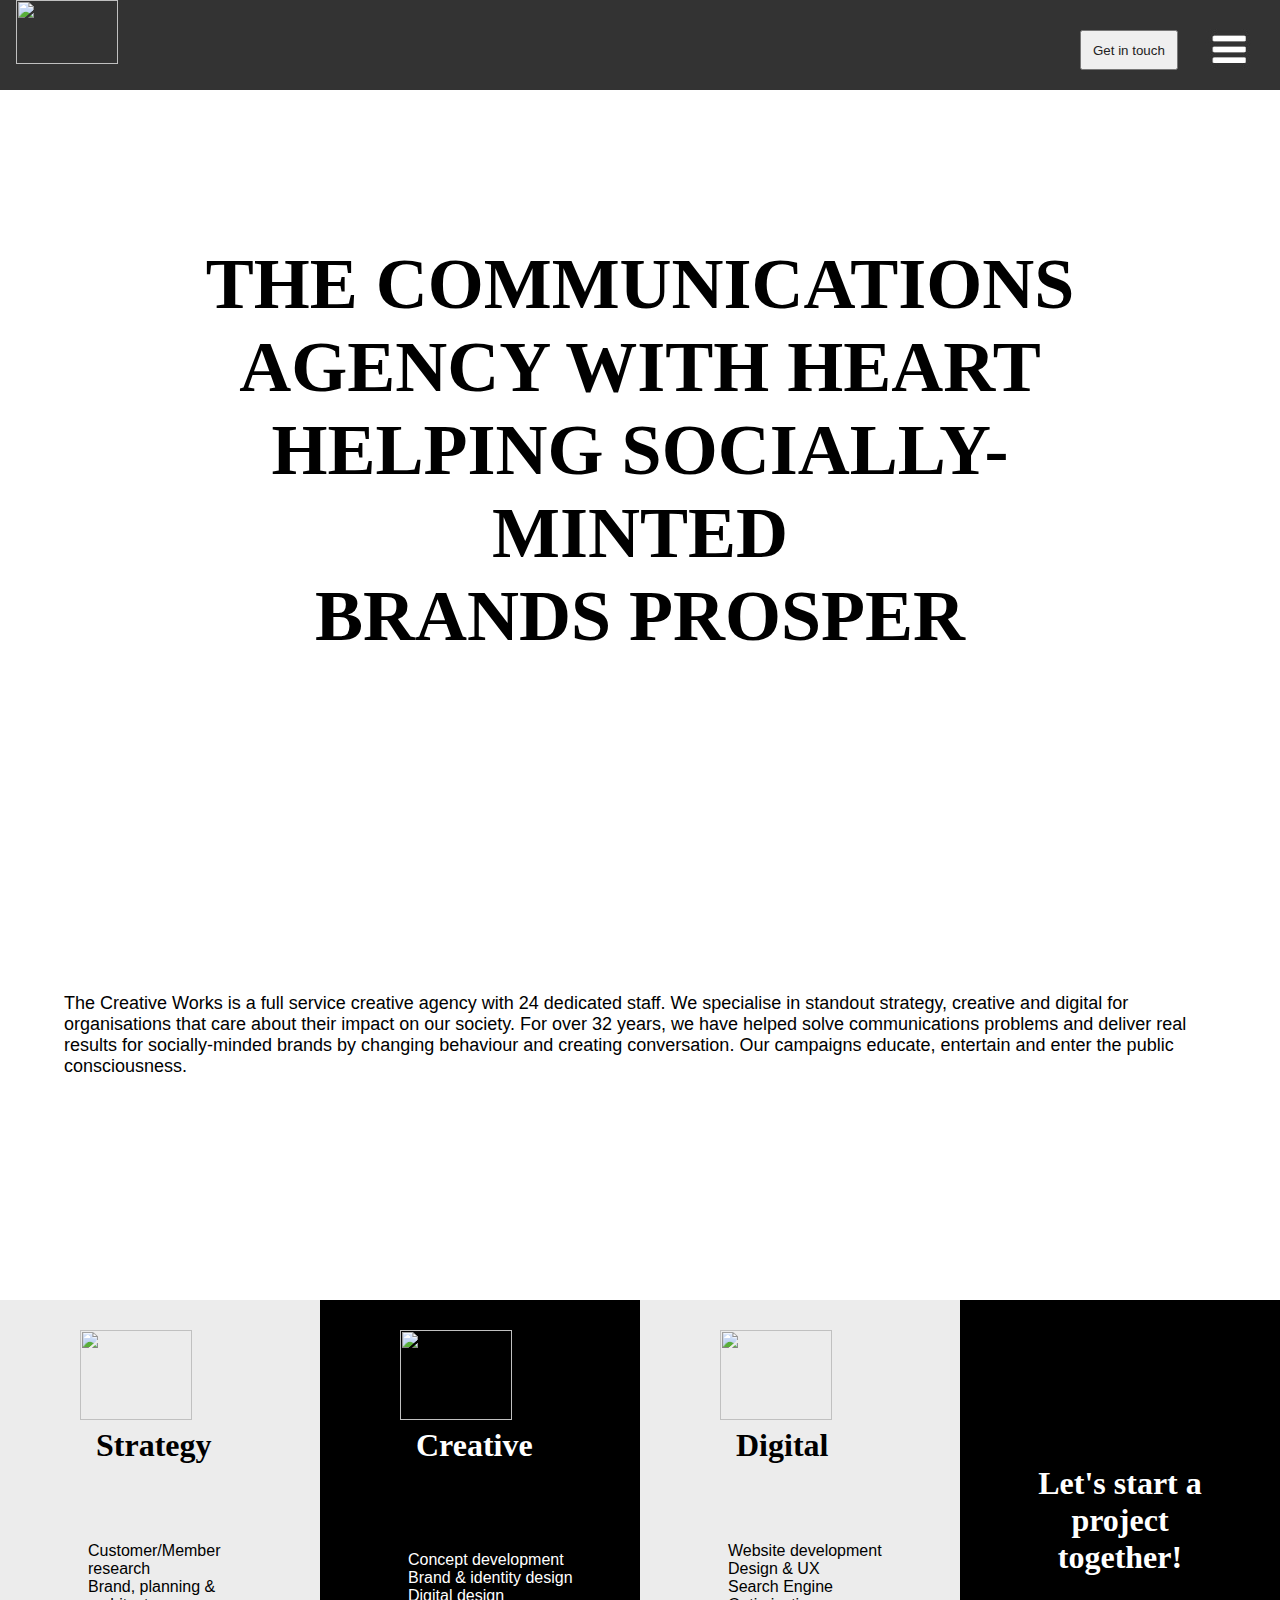
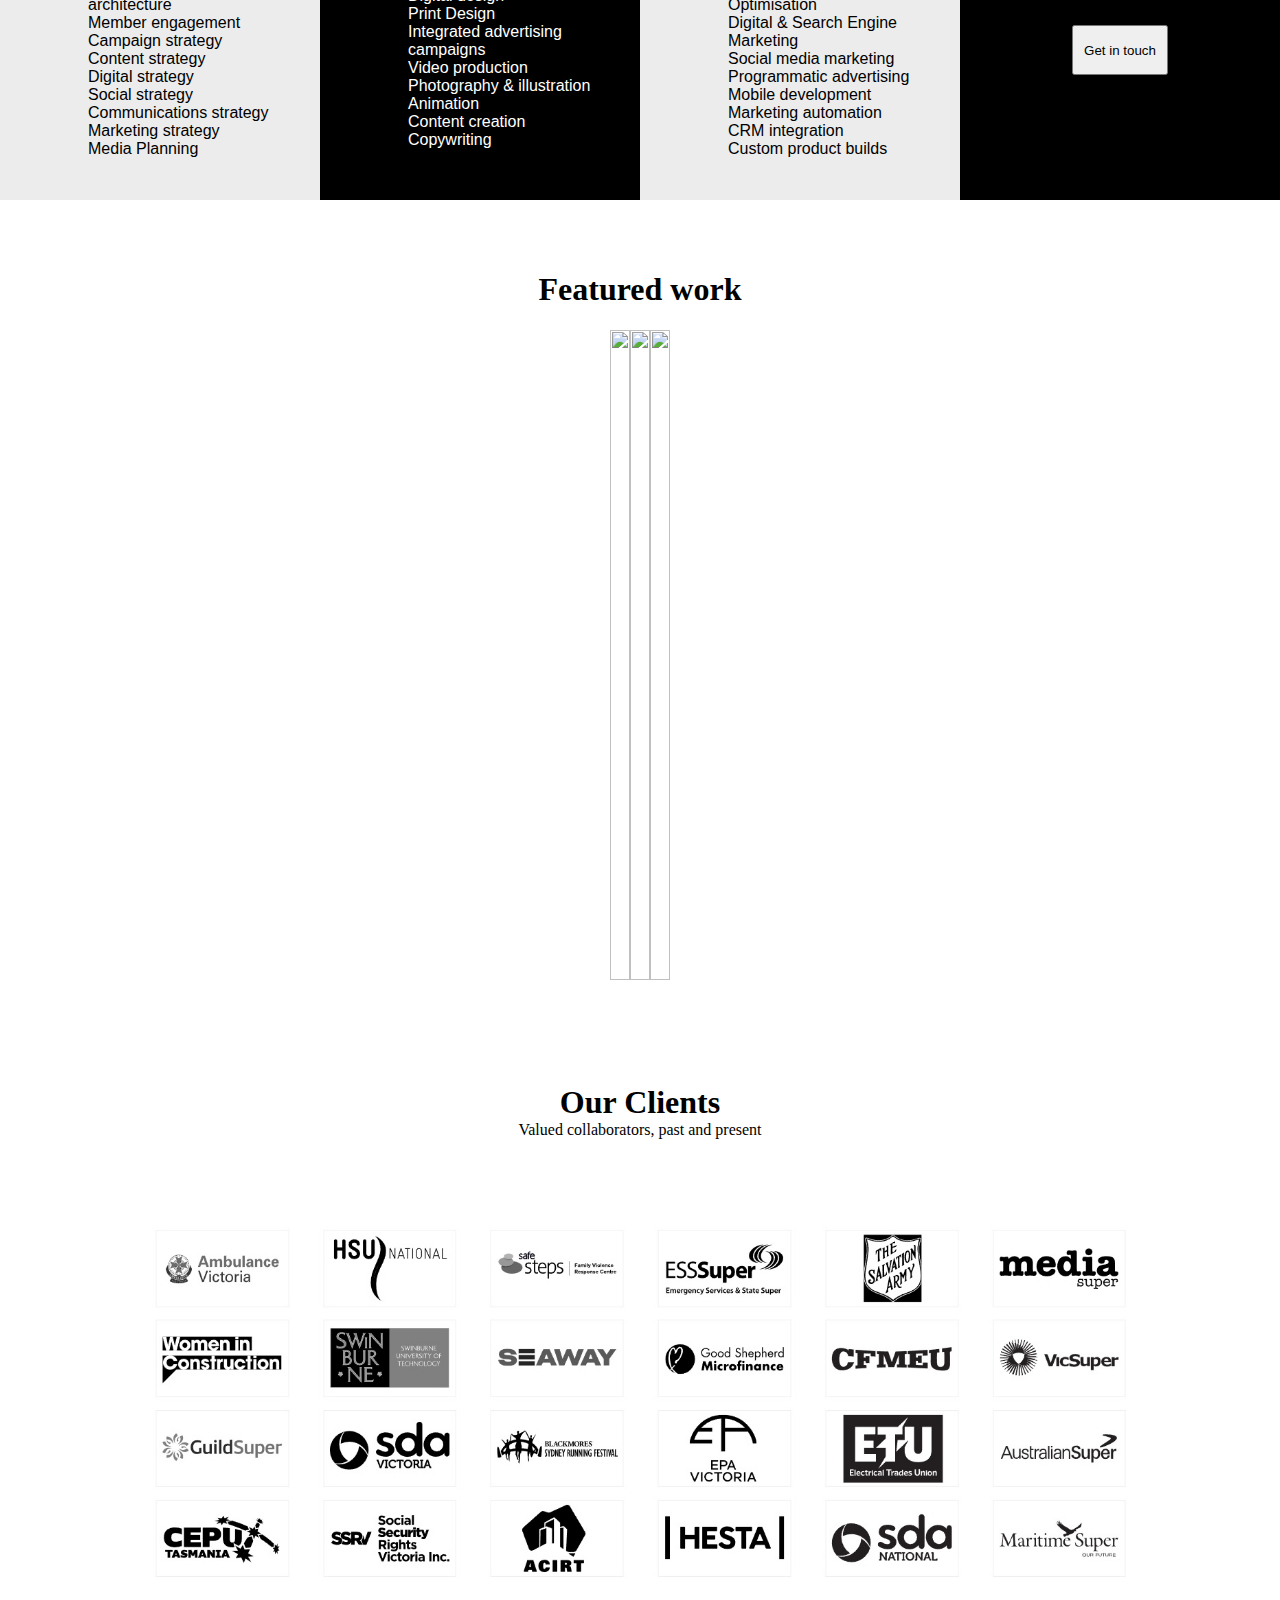
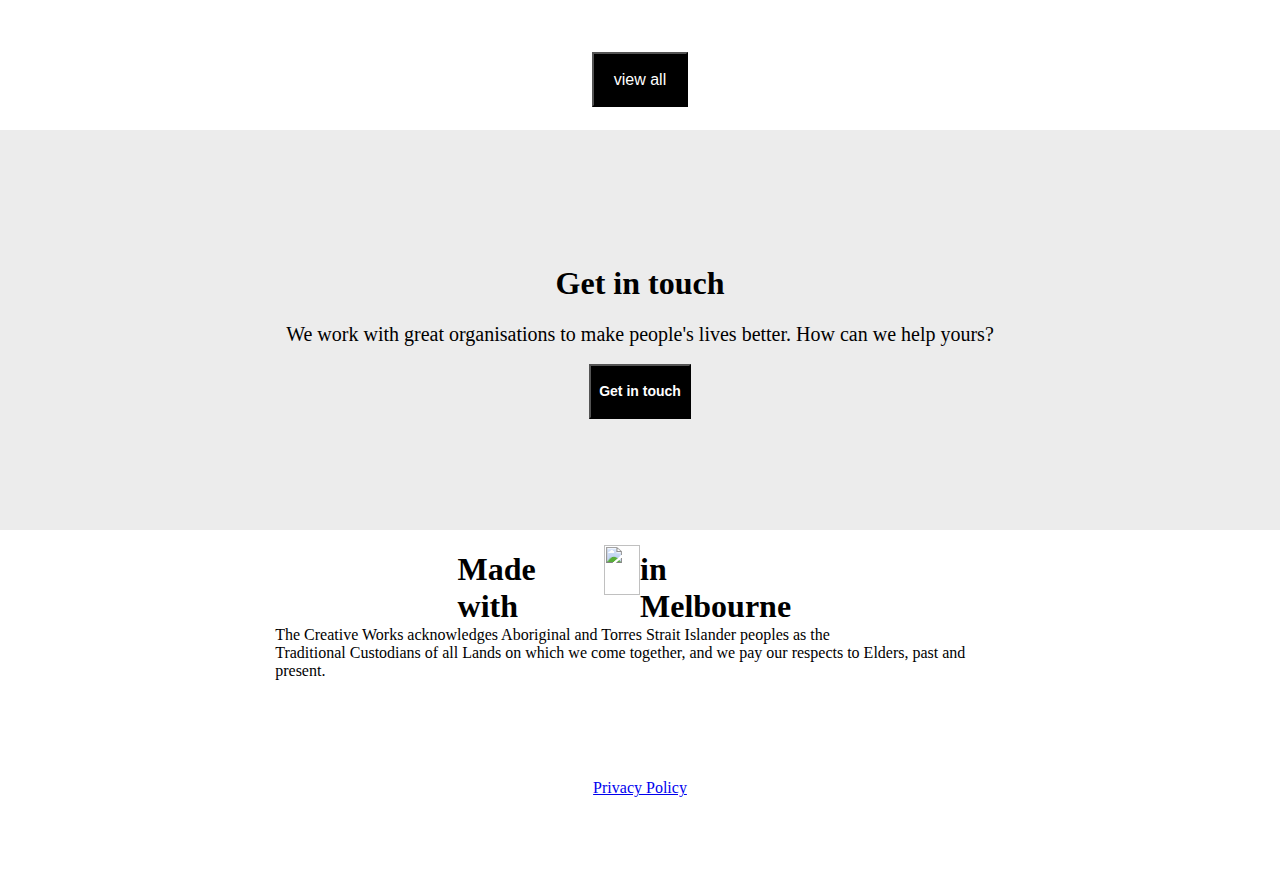
==== The creative works/index.html @ f6226955 "web site added" ====
<!DOCTYPE html>
<html lang="en">
<head>
    <meta charset="UTF-8">
    <meta http-equiv="X-UA-Compatible" content="IE=edge">
    <meta name="viewport" content="width=device-width, initial-scale=1.0">
    <title>The Creative Works</title>
    <link rel="stylesheet" href="style.css"typing="text/css">
</head>
<body>
    <div class="top">
    <div class="creative">
   <div class="creativework">
    <img class="image" src="https://thecreativeworks.com.au/wp-content/uploads/2016/06/logo.svg">
   </div>
   <div class="icons">
    <button class="touchit">
        <a class="logo" href="#"style="text-decoration:none;color: #222222;">Get in touch</a>
    </button>
    <div class="icon">
        <img src="icon.jpg">
    
    
       </div>

   </div>
    </div>
</div>
    <div class="video-bg">
        <video muted autoplay loop>
            <source src="https://www.thecreativeworks.com.au/wp-content/themes/tcw/videos/video.mp4">
        </video> 
         <div class="banner-content" >
            <h1>
                The communications
                <br>
                agency with heart
                <br>
                helping socially-minted
                <br>
                brands prosper
            </h1>

        </div> 


         </div>
         <div class="para">
            <div class="graph">
                <p>The Creative Works is a full service creative agency with 24 dedicated staff. We specialise in standout strategy, creative and digital for organisations that care about their impact on our society. For over 32 years, we have helped solve communications problems and deliver real results for socially-minded brands by changing behaviour and creating conversation. Our campaigns educate, entertain and enter the public consciousness.</p>

            </div>

         </div>
         <div class="main">
            <div class="strategy">
                <div class="strategy-content">
                <div class="strategy-logo">
                    <img class="strimg" src="https://www.thecreativeworks.com.au/wp-content/uploads/2018/12/strategy.svg">

                </div>
                <div class="strategy-name">
                    <h1>Strategy</h1>

                </div>
                </div>
            
        
                <div class="strategy-unorder">
                    <ul>
                        <li>Customer/Member research</li>
                        <li>Brand, planning & architecture</li>
                        <li>Member engagement</li>
                        <li>Campaign strategy</li>
                        <li>Content strategy</li>
                        <li>Digital strategy</li>
                        <li>Social strategy</li>
                        <li>Communications strategy</li>
                        <li>Marketing strategy</li>
                        <li> Media Planning </li>  
                    </ul>
                        


                </div>

            
            </div>
            <div class="Creative">
                <div class="Creative-content">
                    <div class="Creative-logo">
                        <img class="creimg" src="https://www.thecreativeworks.com.au/wp-content/uploads/2018/12/creative.svg">

                    </div>
                    <div class="Creative-name">
                        <h1>Creative</h1>

                    </div>

                </div>
                <div class="Creative-unorder">
                    <ul>
                       <li>Concept development</li> 
                       <li>Brand & identity design</li>
                       <li>Digital design</li>
                       <li>Print Design</li>
                       <li>Integrated advertising campaigns</li>
                       <li>Video production</li>
                       <li>Photography & illustration</li>
                       <li> Animation</li>
                       <li>Content creation</li>
                        <li>Copywriting</li>
                    </ul>

                </div>

            </div>
            <div class="Digital">
                <div class="Digital-content">
                    <div class="Digital-logo">
                        <img class="digimg" src="https://www.thecreativeworks.com.au/wp-content/uploads/2018/12/digital.svg">

                    </div>
                    <div class="Digital-name">
                        <h1>Digital</h1>

                    </div>
                </div>
                    <div class="Digital-unorder">
                        <ul>
                            <li> Website development</li>
                            <li>Design & UX</li>
                            <li>Search Engine Optimisation</li>
                            <li>Digital & Search Engine Marketing</li>
                            <li>Social media marketing</li>
                            <li>Programmatic advertising</li>
                            <li>Mobile development</li>
                            <li>Marketing automation</li>
                            <li>CRM integration</li>
                            <li>Custom product builds</li>
                        </ul>

                    </div>

            </div>
            <div class="Let-start">
                <div class="Let-start-project">
                    <h1 class="fon">Let's start a
                    <br> project 
                    <br>together!</h1>

                </div>
                <div class="project-together">
                    <button class="on">Get in touch</button>

                </div>

            </div>


         </div>
  
    <div class="featured-work"style="padding: 50px 0;">
        <header class="text-center">
            <h1>Featured work</h1>
        </header>
        <div class="f-studies">
            <div class="item-display"style="backgroinf-image">
             <img class="size" src="https://www.thecreativeworks.com.au/wp-content/uploads/2019/07/YWCA_Hero.jpg">

            </div>
            <div class="item-display2"style="backgraund-image">
                <img class="size2" src="https://www.thecreativeworks.com.au/wp-content/uploads/2019/08/DBYD-hero-tile.jpg">

            </div>
            <div class="item-display3"style="backgraund-image">
                <img class="size" src="https://www.thecreativeworks.com.au/wp-content/uploads/2018/12/case-study-feature-vicsuper.jpg">

            </div>



        </div>
    
    </div>
    <div  class="clients">
        <div class="client-text">
            <div class="our-clients">
                <h1>Our Clients</h1>
            </div>
            <div class="collaborators">
                <p>Valued collaborators, past and present</p>
            </div>

        </div>
        <div class="clients-logo">
            <img class="logoclients" src="our-clients.jpg">
        </div>
        <div class="viewall">
            <button class="bttn">
            <a  href="#"style="text-decoration:none;color: #fff;;">view all</a>
        </button>
        </div>


    </div>
    <div class="touch">
        <div class="get">
            <div class="inner">
                <h1>Get in touch</h1>
            </div>
            <div class="work">
                <p>We work with great organisations to make people's lives better. How can we help yours?</p>
            </div>
            <div class="click">
                <button class="Getin">
                <a  href="#"style="text-decoration:none;color: #fff;;">Get in touch</a>
            </button>

            </div>

        </div>

    </div>
    <footer class="madefooter">
        <div class="foot">
            <div class="tablove">
                <div class="tab1">
                    <h1>Made with</h1>
                </div>
                <div class="love">
                    <img class="img" src="https://c.tenor.com/6QmLOxLyQzgAAAAC/red-heart-symbols.gif">
                </div>
                <div class="tab11">
                    <h1>in Melbourne</h1>
    
                </div>
            </div>
            
        

            <div class="tab2">
                <p>The Creative Works acknowledges Aboriginal and Torres Strait Islander peoples as the <br>
                    Traditional Custodians of all Lands on which we come together, and we pay our respects to Elders, past and present.</p>

            </div>
            <div class="tab3">
                <a href="#">Privacy Policy</a>

            </div>

        </div>

    </footer>
        
</body>
</html>
---- The creative works/style.css ----
body{
    padding: 0;
    margin: 0;
overflow-x: hidden;  
}
.top{
  width: 100%;
  height: 90px;
  background-color:#333333;
  position:absolute;
  z-index:1;
}
.creative{
  display: flex;
  justify-content: space-between;
  width: 100%;
  height: 90px;
  background-color:#333333ea;
  position: fixed;
  z-index:1;
}
.creativework{
  display: flex;
  justify-content: center;
  height: 100px;
  width: 160px;
   /* background-color: steelblue;  */
}
.image{
  width: 80%;
  height: 80%;
}
.icon{
  display: flex;
  justify-content: center;
  width: 90%;
}
.icons{
  display: flex;
  justify-content: space-around;
  align-items: center;
  height: 100px;
  width: 200px;
  /* background-color: blue; */
}
.touchit{
  height: 40px;
    width: 80%;
}
.video-bg{
  width: 100%;
  height: 100vh;
  overflow: hidden;
  display: flex;
  justify-content: center;
  align-items: center;
}
.video-bg video{
  
  position: absolute;
  top: 0;
  left: 0;
  width: 100%;
  height: 100%;
  object-fit: cover;
  pointer-events: none;
}
.video-bg .banner-content{
 
  position: relative;
  z-index: 1;
  max-width: 1000px;
  margin: 0 auto;
  text-align: center;
}
.video-bg .banner-content h1{
  
  margin: 0;
  padding: 0;
  font-size: 4.5em;
  text-transform: uppercase;
}
.para{
  display: flex;
  justify-content: center;
  align-items: center;
  width: 100%;
  height: 400px;
  /* background-color: turquoise; */
}
.graph{
  width: 90%;
  height: 250px;
  font-size: medium;
  /* background-color:blue ; */
}
.para .graph p{
  height: 350px;
  font-family: "Open Sans",sans-serif;
  font-size:large;
}
.main{
   display: flex;
    justify-content: center;
    align-self: center; 
  width: 100%;
  height: 500px;
  /* background-color: chartreuse; */
}
 .strategy{
  display: flex;
  justify-content: center;
  align-self: center;
  flex-direction: column;
  width: 25%;
  height: 500px;
  background-color:#ececec;
} 
 .strategy-content{
  display: flex;
  justify-content: center;
  align-self: center;
  flex-direction: column;
  width: 50%;
  height: 200px;
  /* background-color: aqua; */
} 
 .strategy-logo{
  display: flex;
  justify-content: center;
  align-self: flex-start;
  flex-direction: column;
  width: 70%;
  height: 90px;
  /* background-color: tomato; */
} 
.strategy-name{
  display: flex;
  justify-content: center;
  align-self: center;
  flex-direction: column;
  width: 80%;
  height: 50px;
  /* background-color: teal; */
} 
 .strategy-unorder{
  font-family:"Open Sans",sans-serif;
  display: flex;
  justify-content: center;
  align-self: center;
  flex-direction: column;
  width: 70%;
  height: 300px;
   /* background-color: slategrey;  */
} 
.strategy-unorder ul li{
  list-style: none;
  }
.strimg{
  width: 100%;
  height: 100%;
}
.Creative{
  display: flex;
  justify-content: center;
  align-self: center;
  flex-direction: column;
  width: 25%;
  height: 500px;
  background-color:#000000;
}
.Creative-content{
  display: flex;
  justify-content: center;
  align-self: center;
  flex-direction: column;
  width: 50%;
  height: 200px;
  /* background-color: rgb(186, 202, 16); */
 } 
.Creative-logo{
  display: flex;
  justify-content: center;
  align-self: flex-start;
  flex-direction: column;
  width: 70%;
  height: 90px;
  /* background-color: tomato; */
} 
 .Creative-name{ display: flex;
  justify-content: center;
  align-self: center;
  flex-direction: column;
  width: 80%;
  height: 50px;
  /* background-color: teal; */
} 
.Creative-name h1{
  color: #fff;
}

 .Creative-unorder{
  font-family:"Open Sans",sans-serif;
  display: flex;
  justify-content: center;
  align-self: center;
  flex-direction: column;
  width: 70%;
  height: 300px;
  /* background-color: slategrey; */
} 

.Creative-unorder ul li{
  color: #fff;
list-style: none;
}
.creimg{
  width: 100%;
  height: 100%;
}
.Digital{
  display: flex;
  justify-content: center;
  align-self: center;
  flex-direction: column;
  width: 25%;
  height: 500px;
  background-color:#ececec;
}
.Digital-content{
  display: flex;
  justify-content: center;
  align-self: center;
  flex-direction: column;
  width: 50%;
  height: 200px;
  /* background-color: rgb(186, 202, 16); */
 } 
 .Digital-logo{
  display: flex;
  justify-content: center;
  align-self: flex-start;
  flex-direction: column;
  width: 70%;
  height: 90px;
  /* background-color: tomato; */
} 
.Digital-name{ display: flex;
  justify-content: center;
  align-self: center;
  flex-direction: column;
  width: 80%;
  height: 50px;
  /* background-color: teal; */
} 
.Digital-unorder{
  font-family:"Open Sans",sans-serif;
  display: flex;
  justify-content: center;
  align-self: center;
  flex-direction: column;
  width: 70%;
  height: 300px;
  /* background-color: slategrey; */
} 
.Digital-unorder ul li{
  list-style: none;
  }
.digimg{
  width: 100%;
  height: 100%;
}
.Let-start{
  display: flex;
  justify-content: center;
  align-self: center;
  flex-direction: column;
  width: 25%;
  height: 500px;
  background-color:#000000;
}
.Let-start-project{
  display: flex;
  justify-content: center;
  align-self: center;
  flex-direction: column;
  width: 70%;
  height: 200px;
  /* background-color: rgb(186, 202, 16); */
}
.Let-start-project h1{
  text-align: center;
  display: flex;
  justify-content: center;
  color: #fff;
}
.project-together{
  display: flex;
  justify-content: center;
  align-self: center;
  flex-direction: column;
  height: 60px;
  width: 30%;
  /* background-color:rgb(237, 31, 31); */
}
.on{
  width: 100%;
  height: 50px;
}


.featured-work{
  display: flex;
  justify-content: center;
  align-items: center;
  flex-direction: column;
   
} 
 .f-studies{
  display: flex;
  background-size: cover;
    height: 650px;
    /* background-color: red; */
    
} 
 .item-display{
  /* background-color: aqua; */
  width: 33.33%;
  height: 650px;
}
.size{
  width: 100%;
  height: 100%;
  object-fit: cover;
}
 .item-display2{
  width: 33.33%;
  /* background-color: yellowgreen; */
  height: 650px;
}
.size2{
  width: 100%;
  height: 100%;
  object-fit: cover;
}
.item-display3{
  width: 33.33%;
  /* background-color: steelblue; */
  height: 650px;
}
.size3{
  width: 100%;
  height: 100%;
  object-fit: cover;
}
.clients{
  display: flex;
  flex-direction: column;
  justify-content: center;
  align-items: center;
  height: 700px;
  width: 100%;
  /* background-color: darkorange; */
}
.client-text{
  display: flex;
  justify-content: center;
  align-items: center;
  flex-direction: column;
  height: 100px;
  width: 60%;
  /* background-color: aqua; */
}
.our-clients{
  display: flex;
  justify-content: center;
  text-align: center;
  height: 50px;
  width:50% ;
  margin: 0;
  /* background-color:darkgreen; */
}
.collaborators{
  display: flex;
  justify-content: center;
  /* text-align: center; */
  align-items: center;
  height: 35px;
  width: 50%;
  /* background-color: darkgoldenrod; */
}
.clients-logo{
  height: 500px;
  width: 80%;
  /* background-color: violet; */
}
.viewall{
  display: flex;
  justify-content: center;
  align-items: center;
  height:50px;
  width: 50%;
  /* background-color: springgreen; */
}
.logoclients{
  
  height: 100%;
  width: 100%;
  object-fit: contain;
}
.bttn{
 background-color:  #000;
 width: 15%;
 height: 55px;
 font-size: medium;
}
.touch{
  display: flex;
  justify-content: center;
  align-items: center;
  width: 100%;
  height: 400px;
  background-color: #ececec;
}
.get{
  display: flex;
  justify-content: center;
  align-items: center;
  flex-direction: column;
  width: 80%;
  height: 300px;
  /* background-color: purple; */
}
.inner{
  width: 40%;
  height: 60px;
  /* background-color: tomato; */
}
.work{
  width: 60%;
  height: 60px;
  /* background-color: yellow; */
}
.click{
  width: 40%;
  height: 50px;
  /* background-color: slategray; */
}
.click{
  display: flex;
  justify-content: center;
  align-items: center;
  height:50px;
  width: 50%;
}
.inner{
  display: flex;
  justify-content: center;
  font-weight: 700;
}
.work{
  display: contents;
  justify-content: center;
  
  font-size: 20px;
}
.Getin{
  background-color:  #000;
 width: 20%;
 height: 55px;
 font-size: medium;
 font-size: 14px;
    font-weight: 600;
}
.madefooter{
  display: flex;
    justify-content: center;
    align-self: center;
  width: 100%;
  height: 355px;
  /* background-color: yellowgreen; */
}
.foot{
  display: flex;
    justify-content: center;
    align-items: center;
    flex-direction: column;
  width: 95%;
  height: 300px;
  /* background-color: violet; */
}
.tablove{
  display: flex;
    justify-content: center;
    align-self: center;
    width: 60%;
  height: 80px;
}
.tab1{
  display: flex;
    justify-content: center;
    align-self: center;
  width: 20%;
  height: 80px;
  /* background-color: tomato; */
}
.tab11{
  display: flex;
    justify-content: center;
    align-self: center;
  width: 25%;
  height: 80px;
  /* background-color: rgb(246, 16, 16); */
}
.love{
  display: flex;
    justify-content: center;
    align-self: center;
  height: 50px;
  width: 5%;
}
.img{
  width: 100%;
  height: 100%;
}
.tab2{
  display: flex;
    justify-content: center;
    align-self: center;
  width: 60%;
  height: 300px;
 /* background-color: teal;  */
}
.tab3{
  display: flex;
    justify-content: center;
    align-self: center;
  width: 20%;
  height: 90px;
   /* background-color: blue;  */
}
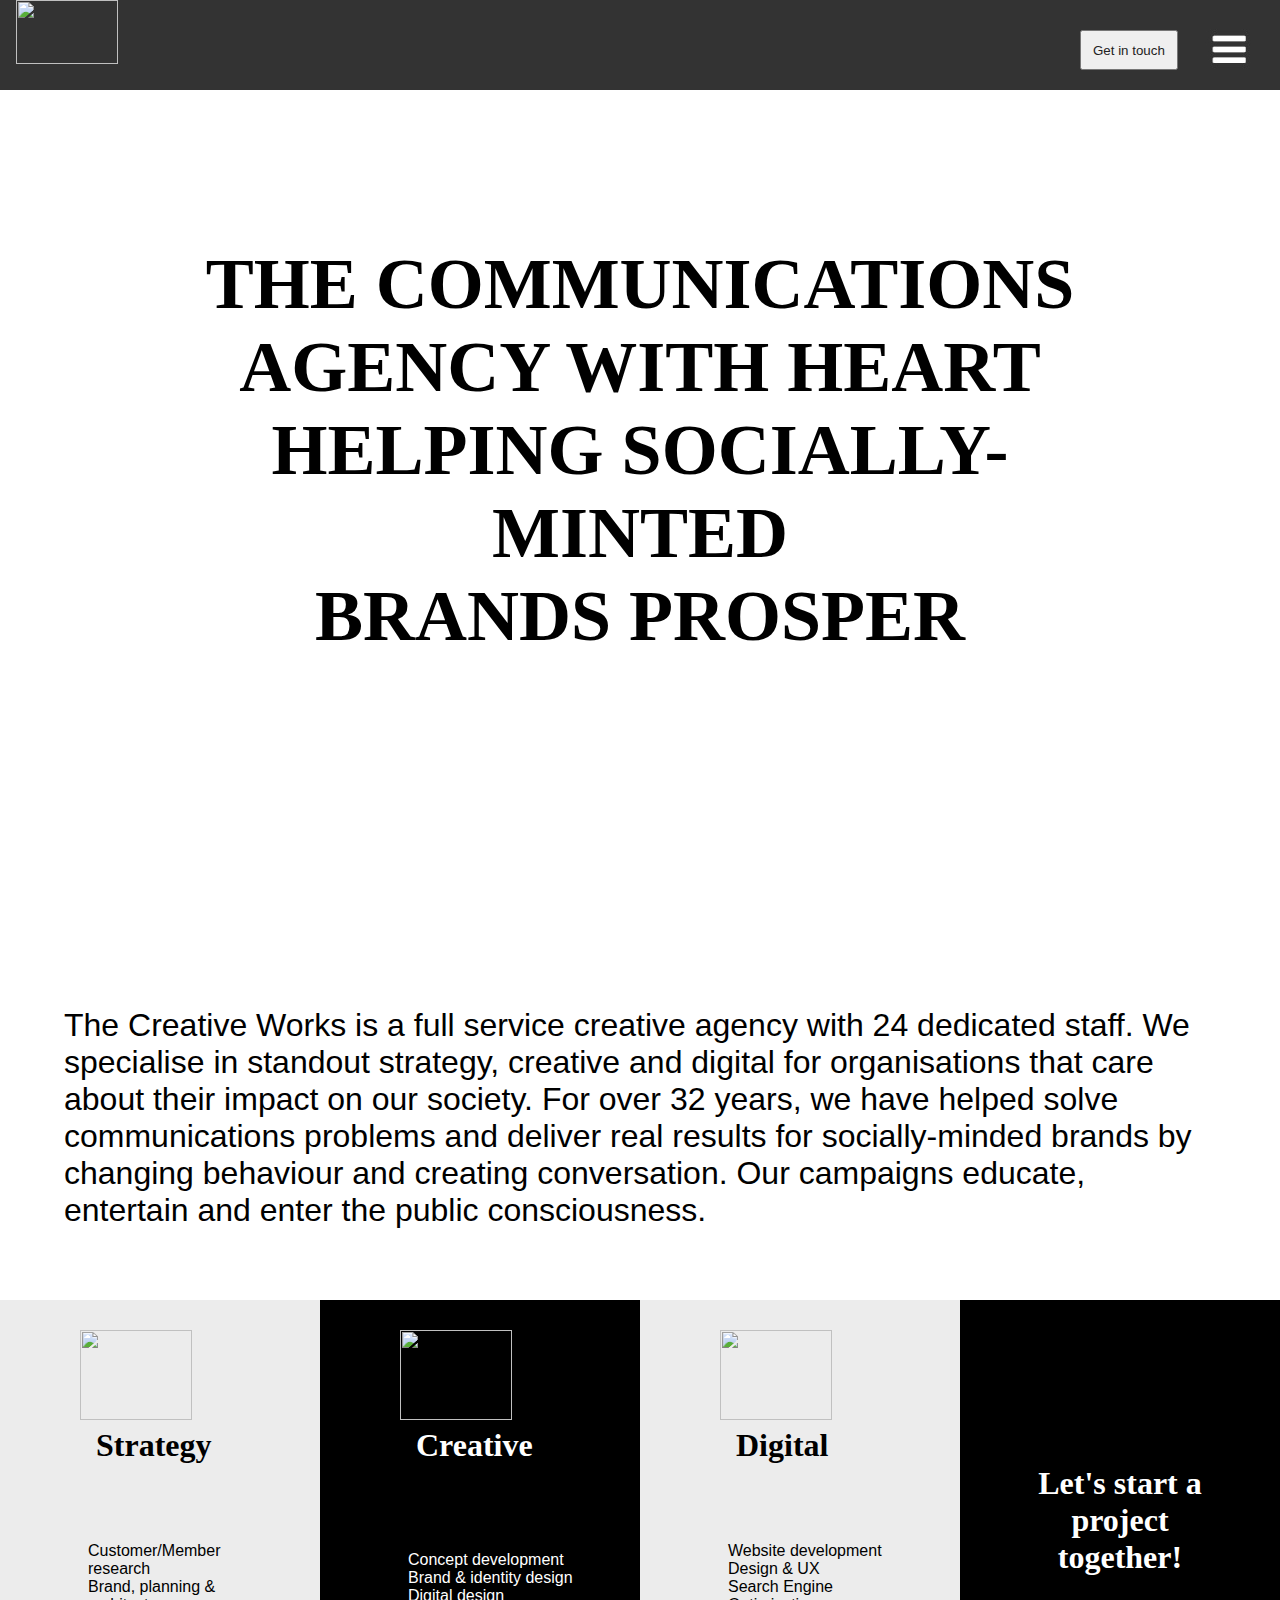
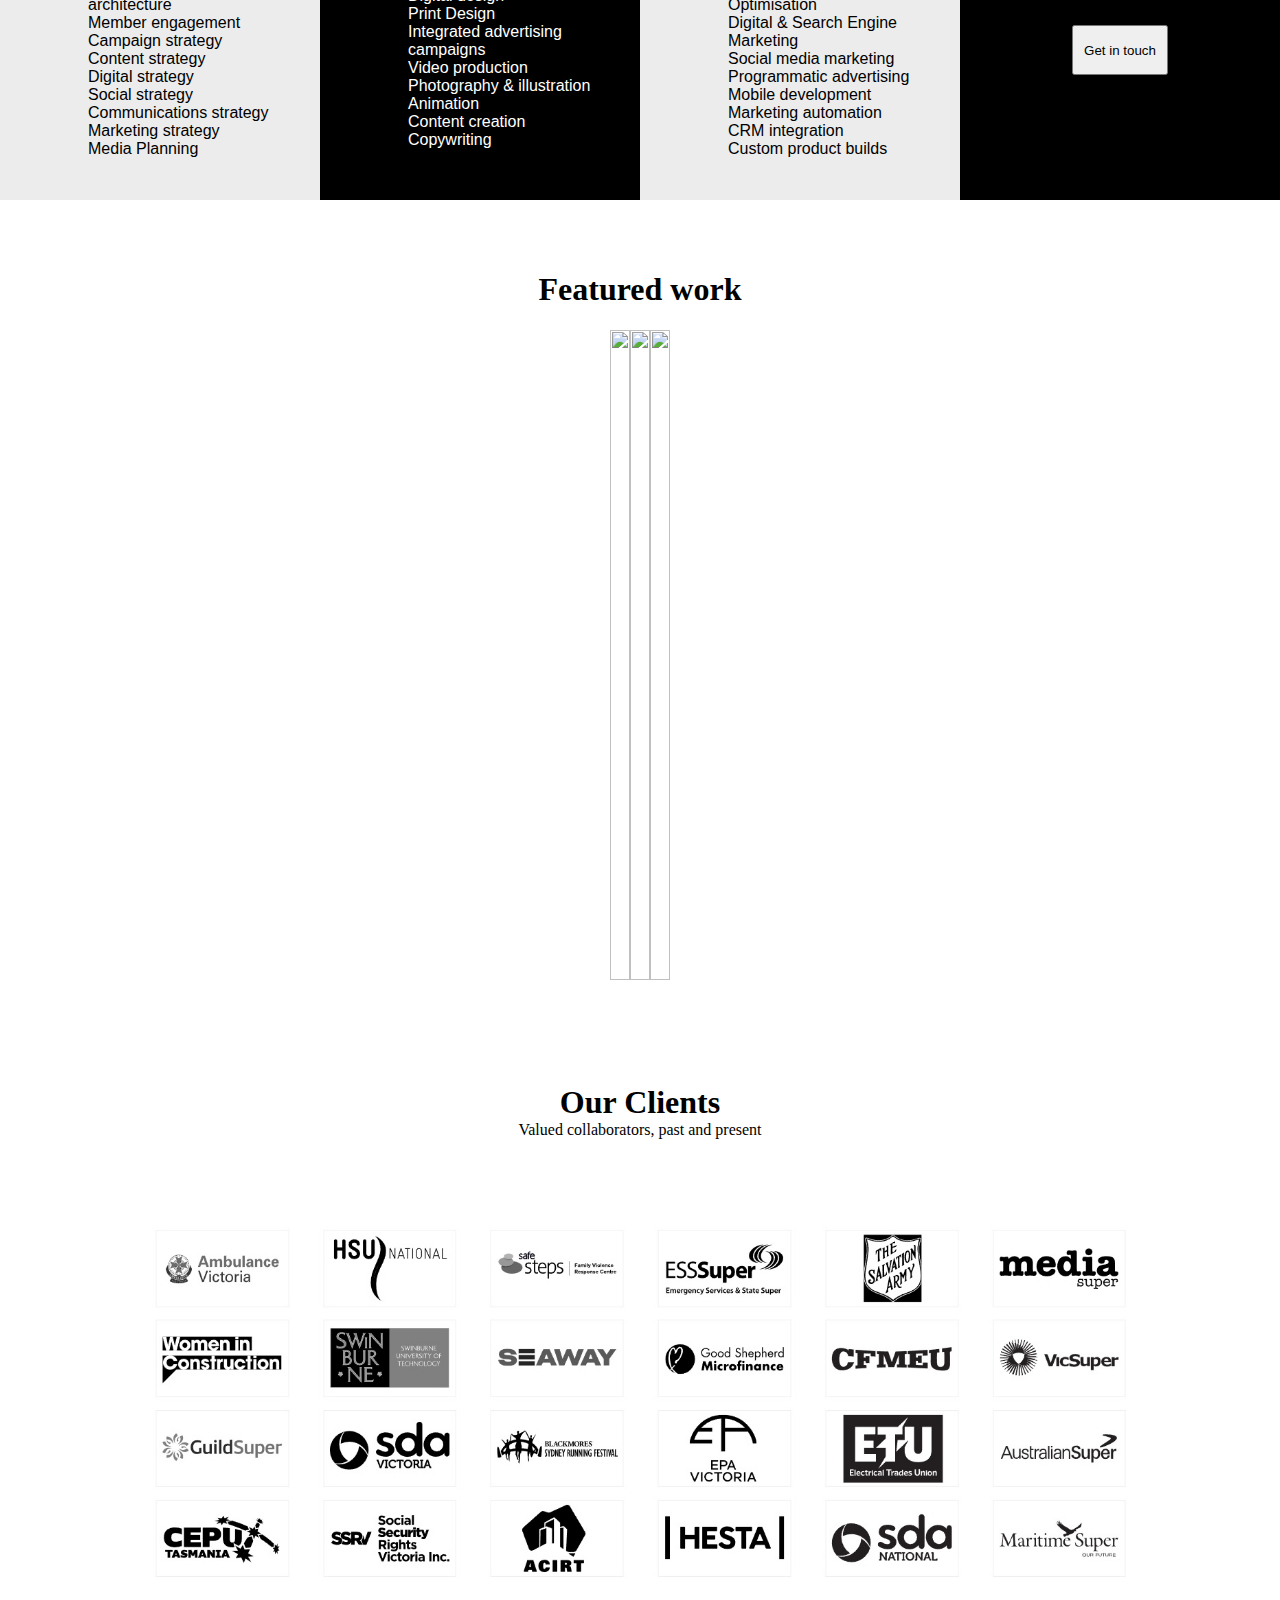
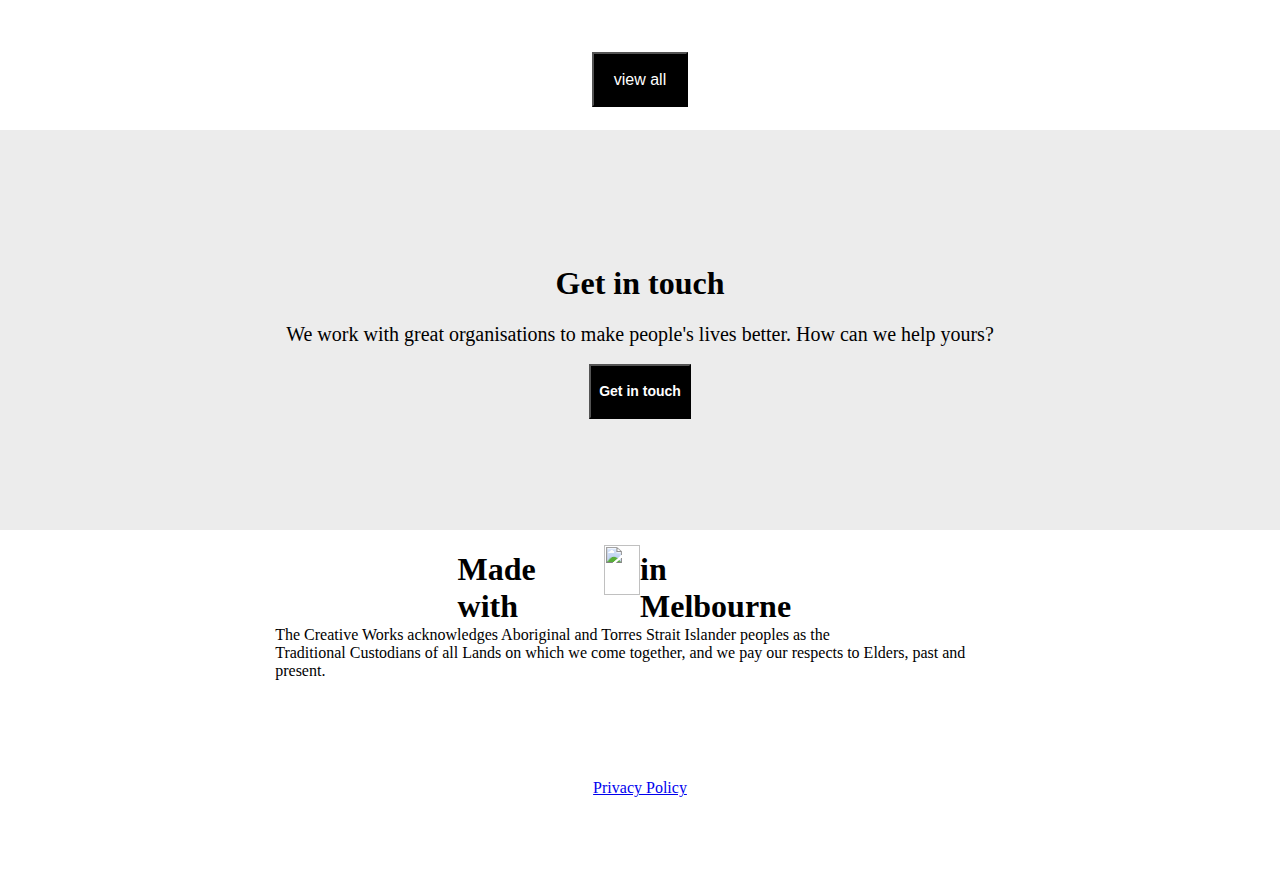
==== commit 38a3c419: "web sit added" ====
--- a/The creative works/index.html
+++ b/The creative works/index.html
@@ -47,7 +47,7 @@
          </div>
          <div class="para">
             <div class="graph">
-                <p>The Creative Works is a full service creative agency with 24 dedicated staff. We specialise in standout strategy, creative and digital for organisations that care about their impact on our society. For over 32 years, we have helped solve communications problems and deliver real results for socially-minded brands by changing behaviour and creating conversation. Our campaigns educate, entertain and enter the public consciousness.</p>
+                <p class="pr">The Creative Works is a full service creative agency with 24 dedicated staff. We specialise in standout strategy, creative and digital for organisations that care about their impact on our society. For over 32 years, we have helped solve communications problems and deliver real results for socially-minded brands by changing behaviour and creating conversation. Our campaigns educate, entertain and enter the public consciousness.</p>
 
             </div>
 
--- a/The creative works/style.css
+++ b/The creative works/style.css
@@ -94,10 +94,10 @@
   font-size: medium;
   /* background-color:blue ; */
 }
-.para .graph p{
+.pr{
   height: 350px;
   font-family: "Open Sans",sans-serif;
-  font-size:large;
+  font-size:xx-large;
 }
 .main{
    display: flex;
